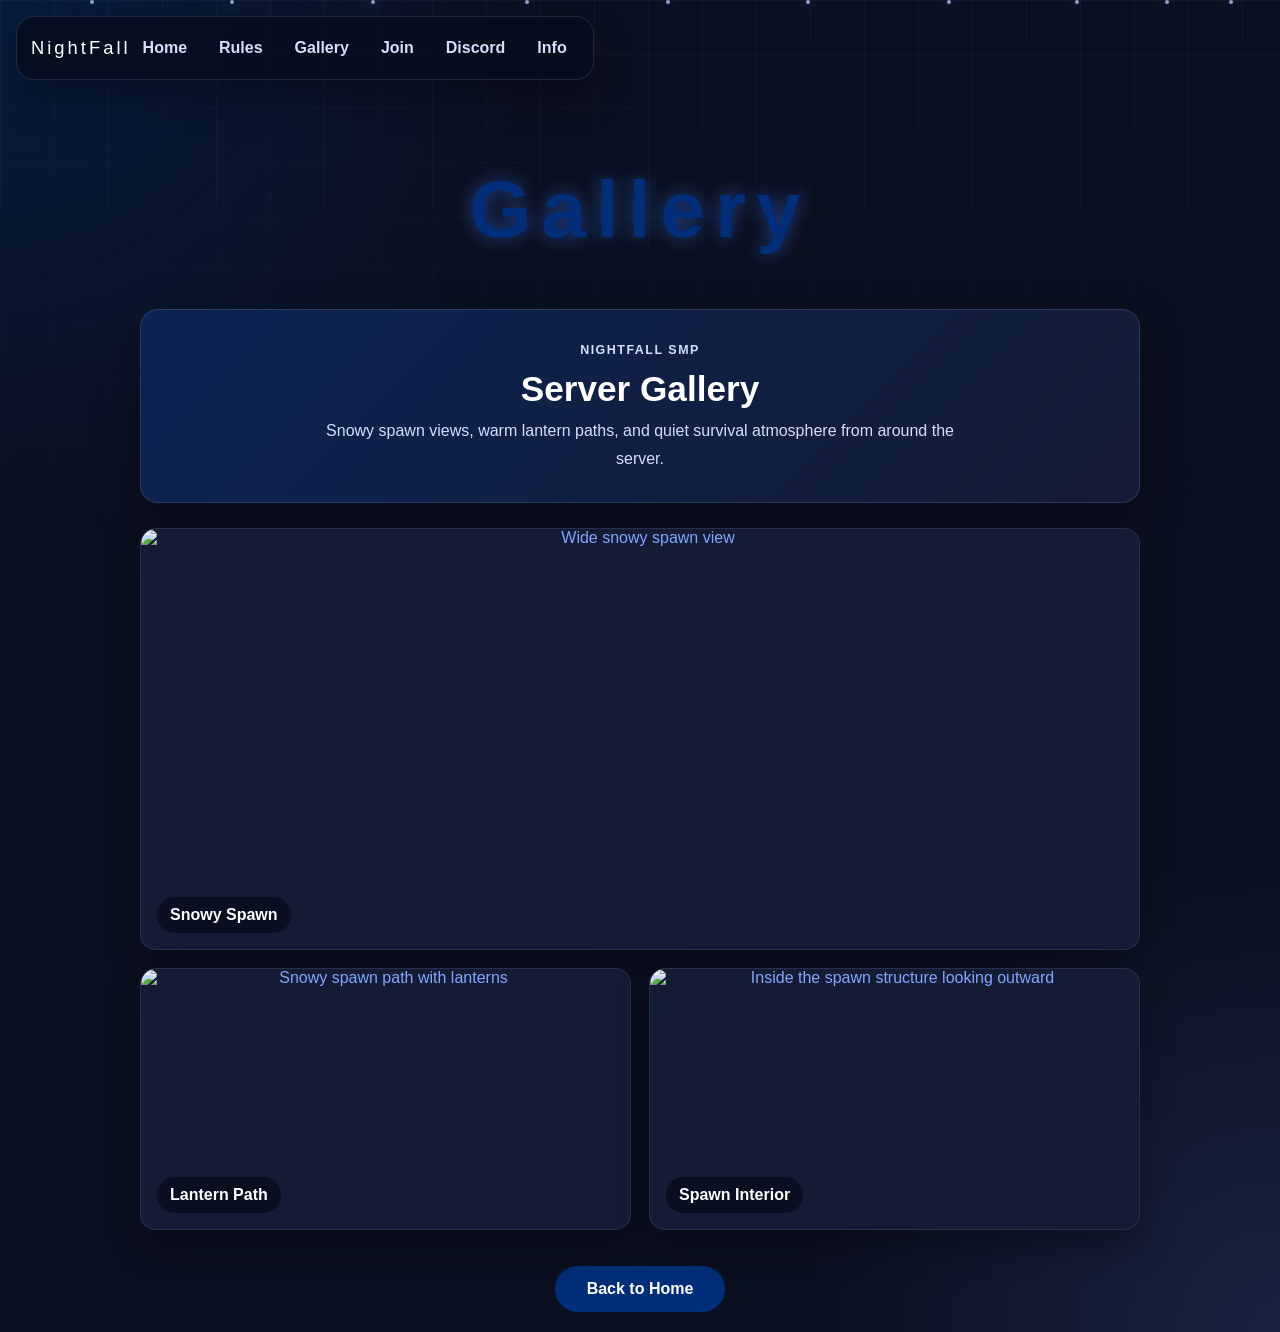
==== gallery.html @ 6b5ec21c "Add files via upload" ====
﻿<!DOCTYPE html>
<html lang="en">
<head>
    <meta charset="UTF-8">
    <meta name="viewport" content="width=device-width, initial-scale=1.0">
    <title>NightFall SMP Gallery</title>
    <link rel="stylesheet" href="style.css?v=4">
</head>
<body>

<div class="loader" id="loader" aria-hidden="true">
  <div class="loader-mark">NF</div>
  <div class="loader-bar"></div>
</div>

<div class="night-particles" aria-hidden="true">
  <span></span>
  <span></span>
  <span></span>
  <span></span>
  <span></span>
  <span></span>
  <span></span>
  <span></span>
  <span></span>
  <span></span>
</div>

<nav class="site-nav">
  <a href="index.html" class="nav-brand">NightFall</a>
  <button class="nav-toggle" aria-label="Open navigation" aria-expanded="false" onclick="toggleNav(this)">
    <span></span>
    <span></span>
    <span></span>
  </button>
  <div class="nav-links" id="nav-links">
    <a href="index.html">Home</a>
    <a href="rules.html">Rules</a>
    <a href="gallery.html">Gallery</a>
    <a href="index.html#join">Join</a>
    <a href="index.html#discord">Discord</a>
    <a href="index.html#info">Info</a>
  </div>
</nav>

<div class="container">

<h1>Gallery</h1>

<div class="gallery-hero">
    <p class="eyebrow">NightFall SMP</p>
    <h2>Server Gallery</h2>
    <p>Snowy spawn views, warm lantern paths, and quiet survival atmosphere from around the server.</p>
</div>

<div class="gallery-grid">
    <a class="gallery-card featured" href="gallery/snowy-spawn-wide.png" target="_blank">
        <img src="gallery/snowy-spawn-wide.png" alt="Wide snowy spawn view">
        <span>Snowy Spawn</span>
    </a>

    <a class="gallery-card" href="gallery/spawn-path.png" target="_blank">
        <img src="gallery/spawn-path.png" alt="Snowy spawn path with lanterns">
        <span>Lantern Path</span>
    </a>

    <a class="gallery-card" href="gallery/spawn-interior.png" target="_blank">
        <img src="gallery/spawn-interior.png" alt="Inside the spawn structure looking outward">
        <span>Spawn Interior</span>
    </a>
</div>

<a href="index.html" class="button">Back to Home</a>

</div>

<script>
window.addEventListener("load", function () {
    var loader = document.getElementById("loader");
    if (loader) {
        loader.classList.add("loaded");
    }
});

function toggleNav(button) {
    var navLinks = document.getElementById("nav-links");
    var isOpen = navLinks.classList.toggle("open");
    button.classList.toggle("open", isOpen);
    button.setAttribute("aria-expanded", isOpen);
}
</script>

</body>
</html>
---- style.css ----
﻿@font-face {
    font-family: 'ExcessV';
    src: url('Excess V.otf') format('opentype');
}

body {
    margin: 0;
    min-height: 100vh;
    background:
        radial-gradient(circle at top left, rgba(0, 46, 120, 0.35), transparent 34rem),
        radial-gradient(circle at bottom right, rgba(75, 105, 190, 0.22), transparent 30rem),
        #0b1020;
    color: white;
    font-family: Arial, sans-serif;
    text-align: center;
    overflow-x: hidden;
    animation: pageFade 700ms ease-out both;
}

html {
    scroll-behavior: smooth;
}

body::before {
    content: "";
    position: fixed;
    inset: 0;
    pointer-events: none;
    background-image:
        linear-gradient(rgba(255,255,255,0.04) 1px, transparent 1px),
        linear-gradient(90deg, rgba(255,255,255,0.04) 1px, transparent 1px);
    background-size: 54px 54px;
    mask-image: linear-gradient(to bottom, rgba(0,0,0,0.8), transparent 75%);
    animation: driftGrid 18s linear infinite;
}

.loader {
    position: fixed;
    inset: 0;
    z-index: 100;
    display: grid;
    place-items: center;
    gap: 18px;
    align-content: center;
    background:
        radial-gradient(circle at center, rgba(0, 46, 120, 0.34), transparent 26rem),
        #070c1c;
    opacity: 1;
    visibility: visible;
    transition: opacity 500ms ease, visibility 500ms ease;
}

.loader.loaded {
    opacity: 0;
    visibility: hidden;
}

.loader-mark {
    display: grid;
    place-items: center;
    width: 92px;
    height: 92px;
    border-radius: 50%;
    border: 1px solid rgba(184, 199, 255, 0.24);
    color: #d6defc;
    font-family: 'ExcessV', sans-serif;
    font-size: 2rem;
    letter-spacing: 4px;
    box-shadow: 0 0 42px rgba(65, 124, 255, 0.36);
    animation: loaderPulse 1.2s ease-in-out infinite;
}

.loader-bar {
    width: min(220px, 54vw);
    height: 4px;
    border-radius: 999px;
    background: rgba(184, 199, 255, 0.16);
    overflow: hidden;
}

.loader-bar::after {
    content: "";
    display: block;
    width: 45%;
    height: 100%;
    border-radius: inherit;
    background: linear-gradient(90deg, transparent, #7fa7ff, transparent);
    animation: loaderSweep 1s ease-in-out infinite;
}

.night-particles {
    position: fixed;
    inset: 0;
    z-index: -1;
    pointer-events: none;
    overflow: hidden;
}

.night-particles span {
    position: absolute;
    width: 4px;
    height: 4px;
    border-radius: 50%;
    background: rgba(184, 199, 255, 0.78);
    box-shadow: 0 0 18px rgba(127, 167, 255, 0.95);
    animation: floatParticle 12s linear infinite;
}

.night-particles span:nth-child(1) {
    left: 7%;
    animation-delay: 0s;
    animation-duration: 13s;
}

.night-particles span:nth-child(2) {
    left: 18%;
    animation-delay: 2s;
    animation-duration: 16s;
}

.night-particles span:nth-child(3) {
    left: 29%;
    animation-delay: 5s;
    animation-duration: 12s;
}

.night-particles span:nth-child(4) {
    left: 41%;
    animation-delay: 1s;
    animation-duration: 18s;
}

.night-particles span:nth-child(5) {
    left: 52%;
    animation-delay: 7s;
    animation-duration: 14s;
}

.night-particles span:nth-child(6) {
    left: 63%;
    animation-delay: 3s;
    animation-duration: 17s;
}

.night-particles span:nth-child(7) {
    left: 74%;
    animation-delay: 6s;
    animation-duration: 13s;
}

.night-particles span:nth-child(8) {
    left: 84%;
    animation-delay: 4s;
    animation-duration: 19s;
}

.night-particles span:nth-child(9) {
    left: 91%;
    animation-delay: 8s;
    animation-duration: 15s;
}

.night-particles span:nth-child(10) {
    left: 96%;
    animation-delay: 10s;
    animation-duration: 20s;
}

.container {
    max-width: 1000px;
    margin: auto;
    padding: 110px 20px 20px;
    position: relative;
    z-index: 1;
}

.site-nav {
    position: fixed;
    top: 16px;
    left: 16px;
    z-index: 20;
    display: flex;
    align-items: center;
    justify-content: space-between;
    width: fit-content;
    max-width: calc(100% - 190px);
    padding: 12px 14px;
    border: 1px solid rgba(184, 199, 255, 0.14);
    border-radius: 18px;
    background: rgba(7, 12, 28, 0.78);
    box-shadow: 0 18px 38px rgba(0,0,0,0.3);
    backdrop-filter: blur(14px);
    animation: fadeUp 700ms ease-out 220ms both;
}

.nav-brand {
    color: white;
    font-family: 'ExcessV', sans-serif;
    font-size: 1.15rem;
    letter-spacing: 3px;
}

.nav-links {
    display: flex;
    align-items: center;
    flex-wrap: wrap;
    gap: 8px;
}

.nav-links a {
    color: #d6defc;
    padding: 10px 12px;
    border-radius: 999px;
    font-weight: bold;
    transition: background 180ms ease, color 180ms ease, transform 180ms ease;
}

.nav-links a:hover {
    color: white;
    background: rgba(127, 167, 255, 0.12);
    text-decoration: none;
    transform: translateY(-1px);
}

.nav-toggle {
    display: none;
    width: 44px;
    height: 40px;
    border: 0;
    border-radius: 12px;
    background: rgba(127, 167, 255, 0.12);
    cursor: pointer;
}

.nav-toggle span {
    display: block;
    width: 20px;
    height: 2px;
    margin: 5px auto;
    border-radius: 999px;
    background: white;
    transition: transform 180ms ease, opacity 180ms ease;
}

.nav-toggle.open span:nth-child(1) {
    transform: translateY(7px) rotate(45deg);
}

.nav-toggle.open span:nth-child(2) {
    opacity: 0;
}

.nav-toggle.open span:nth-child(3) {
    transform: translateY(-7px) rotate(-45deg);
}

h1 {
    font-family: 'ExcessV', sans-serif;
    font-size: 5rem;
    color: #002e78;
    letter-spacing: 10px;
    text-shadow: 0 0 18px rgba(65, 124, 255, 0.45);
    animation: titleRise 800ms ease-out both, titleGlow 3.4s ease-in-out infinite;
}

.subtitle {
    color: #b8c7ff;
    font-size: 1.2rem;
    margin-bottom: 30px;
    animation: fadeUp 800ms ease-out 180ms both;
}

.join-card {
    display: grid;
    grid-template-columns: minmax(0, 1fr) minmax(280px, 0.85fr);
    gap: 22px;
    align-items: center;
    margin-bottom: 25px;
    padding: 28px;
    border-radius: 18px;
    background:
        linear-gradient(135deg, rgba(0, 46, 120, 0.42), rgba(20, 27, 53, 0.94)),
        #141b35;
    border: 1px solid rgba(184, 199, 255, 0.18);
    box-shadow: 0 18px 45px rgba(0,0,0,0.35), inset 0 1px 0 rgba(255,255,255,0.06);
    text-align: left;
    animation: cardIn 700ms ease-out 250ms both;
    overflow: hidden;
    position: relative;
}

.join-card::after {
    content: "";
    position: absolute;
    inset: auto -15% -55% 35%;
    height: 180px;
    background: radial-gradient(circle, rgba(127, 167, 255, 0.24), transparent 65%);
    animation: pulseOrb 4.5s ease-in-out infinite;
}

.join-content,
.join-actions {
    position: relative;
    z-index: 1;
}

.join-content h2 {
    margin: 6px 0 10px;
    font-size: 2.1rem;
}

.join-content p {
    color: #d6defc;
    line-height: 1.7;
}

.eyebrow,
.ip-label {
    color: #9eb8ff;
    font-size: 0.78rem;
    font-weight: bold;
    letter-spacing: 0.12em;
    text-transform: uppercase;
}

.join-actions {
    display: grid;
    gap: 14px;
}

.ip-box {
    display: grid;
    gap: 10px;
    padding: 16px;
    border-radius: 14px;
    background: rgba(7, 12, 28, 0.68);
    border: 1px solid rgba(184, 199, 255, 0.14);
}

.ip-box code {
    color: white;
    font-size: 1rem;
    word-break: break-word;
}

.card {
    background: #141b35;
    border-radius: 15px;
    padding: 25px;
    margin-bottom: 25px;
    box-shadow: 0 0 20px rgba(0,0,0,0.3);
    border: 1px solid rgba(184, 199, 255, 0.08);
    text-align: center;
    animation: cardIn 700ms ease-out both;
    transition: transform 220ms ease, box-shadow 220ms ease, border-color 220ms ease;
}

.card:nth-of-type(1) {
    animation-delay: 260ms;
}

.card:nth-of-type(2) {
    animation-delay: 380ms;
}

.card:nth-of-type(3) {
    animation-delay: 500ms;
}

.card:nth-of-type(4) {
    animation-delay: 620ms;
}

.card:nth-of-type(5) {
    animation-delay: 740ms;
}

.card:hover {
    transform: translateY(-6px);
    border-color: rgba(184, 199, 255, 0.2);
    box-shadow: 0 16px 35px rgba(0,0,0,0.38), 0 0 28px rgba(0,46,120,0.18);
}

img {
    max-width: 100%;
    border-radius: 12px;
    transition: transform 260ms ease, filter 260ms ease;
}

a:hover img {
    transform: scale(1.025);
    filter: brightness(1.08);
}

iframe {
    border-radius: 12px;
    max-width: 100%;
}

.info {
    line-height: 2;
    font-size: 1.1rem;
}

.footer {
    margin-top: 40px;
    opacity: 0.7;
    animation: fadeUp 700ms ease-out 850ms both;
}

.button {
    display: inline-block;
    padding: 14px 32px;
    background: #002e78;
    color: white;
    text-decoration: none;
    border-radius: 999px;
    font-weight: bold;
    margin-top: 10px;
    border: 0;
    cursor: pointer;
    box-shadow: 0 0 0 rgba(67, 126, 255, 0);
    transition: transform 180ms ease, box-shadow 180ms ease, background 180ms ease;
}

.button:hover,
.music-button:hover,
.copy-button:hover {
    background: #0b4fb8;
    box-shadow: 0 10px 24px rgba(0, 46, 120, 0.35);
    text-decoration: none;
    transform: translateY(-2px);
}

.music-button {
    position: fixed;
    top: 16px;
    right: 16px;
    z-index: 25;
    padding: 12px 18px;
    background: rgba(0, 46, 120, 0.9);
    color: white;
    border: 1px solid rgba(184, 199, 255, 0.18);
    border-radius: 999px;
    cursor: pointer;
    font-weight: bold;
    backdrop-filter: blur(10px);
    animation: fadeUp 700ms ease-out 500ms both;
    transition: transform 180ms ease, box-shadow 180ms ease, background 180ms ease;
}

.copy-button {
    width: fit-content;
    padding: 11px 18px;
    background: #002e78;
    color: white;
    border: 0;
    border-radius: 999px;
    cursor: pointer;
    font-weight: bold;
    transition: transform 180ms ease, box-shadow 180ms ease, background 180ms ease;
}

.copy-button.small {
    flex: 0 0 auto;
    padding: 9px 15px;
    margin-left: 12px;
}

.copy-button.copied {
    background: #1f9d61;
}

.info-ip-row {
    display: flex;
    align-items: center;
    justify-content: center;
    gap: 8px;
    flex-wrap: wrap;
}

.info-ip-row p {
    margin: 0;
}

.rules-hero {
    margin-bottom: 25px;
    padding: 30px;
    border-radius: 18px;
    background:
        linear-gradient(135deg, rgba(0, 46, 120, 0.45), rgba(20, 27, 53, 0.9)),
        #141b35;
    border: 1px solid rgba(184, 199, 255, 0.16);
    box-shadow: 0 18px 45px rgba(0,0,0,0.35);
    animation: cardIn 700ms ease-out 250ms both;
}

.rules-hero h2 {
    margin: 8px 0;
    font-size: 2.2rem;
}

.rules-hero p {
    max-width: 640px;
    margin: 0 auto 16px;
    color: #d6defc;
    line-height: 1.7;
}

.rules-hero span {
    display: inline-block;
    padding: 8px 13px;
    border-radius: 999px;
    background: rgba(7, 12, 28, 0.62);
    color: #b8c7ff;
    font-size: 0.9rem;
}

.rules-card {
    text-align: left;
}

.rules-card h2 {
    text-align: center;
    margin-top: 0;
}

.rules-card ol {
    display: grid;
    gap: 14px;
    padding-left: 0;
    list-style: none;
    counter-reset: rules;
}

.rules-card ol > li {
    position: relative;
    padding: 18px 18px 18px 64px;
    border-radius: 14px;
    background: rgba(7, 12, 28, 0.52);
    border: 1px solid rgba(184, 199, 255, 0.1);
    counter-increment: rules;
}

.rules-card ol > li::before {
    content: counter(rules);
    position: absolute;
    top: 16px;
    left: 18px;
    display: grid;
    place-items: center;
    width: 30px;
    height: 30px;
    border-radius: 50%;
    background: #002e78;
    color: white;
    font-weight: bold;
    box-shadow: 0 0 18px rgba(0, 46, 120, 0.45);
}

.rules-card ul {
    padding-left: 20px;
    color: #d6defc;
}

.card ol {
    line-height: 1.8;
    text-align: left;
}

.card ul {
    margin-top: 8px;
    margin-bottom: 12px;
}

.card li {
    margin-bottom: 10px;
}

a {
    color: #7fa7ff;
    text-decoration: none;
}

a:hover {
    text-decoration: underline;
}

@keyframes pageFade {
    from {
        opacity: 0;
    }
    to {
        opacity: 1;
    }
}

@keyframes titleRise {
    from {
        opacity: 0;
        transform: translateY(22px) scale(0.96);
    }
    to {
        opacity: 1;
        transform: translateY(0) scale(1);
    }
}

@keyframes titleGlow {
    0%, 100% {
        text-shadow: 0 0 16px rgba(65, 124, 255, 0.35);
    }
    50% {
        text-shadow: 0 0 28px rgba(65, 124, 255, 0.72);
    }
}

@keyframes fadeUp {
    from {
        opacity: 0;
        transform: translateY(14px);
    }
    to {
        opacity: 1;
        transform: translateY(0);
    }
}

@keyframes cardIn {
    from {
        opacity: 0;
        transform: translateY(28px);
    }
    to {
        opacity: 1;
        transform: translateY(0);
    }
}

@keyframes driftGrid {
    from {
        background-position: 0 0;
    }
    to {
        background-position: 54px 54px;
    }
}

@keyframes loaderPulse {
    0%, 100% {
        transform: scale(1);
        opacity: 0.84;
    }
    50% {
        transform: scale(1.07);
        opacity: 1;
    }
}

@keyframes loaderSweep {
    from {
        transform: translateX(-110%);
    }
    to {
        transform: translateX(240%);
    }
}

@keyframes floatParticle {
    from {
        opacity: 0;
        transform: translateY(110vh) scale(0.65);
    }
    15% {
        opacity: 1;
    }
    80% {
        opacity: 0.8;
    }
    to {
        opacity: 0;
        transform: translateY(-12vh) scale(1.25);
    }
}

@keyframes pulseOrb {
    0%, 100% {
        opacity: 0.55;
        transform: scale(1);
    }
    50% {
        opacity: 0.9;
        transform: scale(1.12);
    }
}

@media (max-width: 700px) {
    h1 {
        font-size: 3rem;
        letter-spacing: 4px;
    }

    .join-card {
        grid-template-columns: 1fr;
        padding: 22px;
        text-align: center;
    }

    .copy-button {
        justify-self: center;
    }

    .music-button {
        top: 16px;
        right: 16px;
        padding: 10px 14px;
        font-size: 0.82rem;
    }

    .container {
        padding: 104px 16px 16px;
    }

    .site-nav {
        top: 16px;
        align-items: flex-start;
        border-radius: 16px;
        left: 16px;
        width: calc(100% - 142px);
        max-width: none;
        min-height: 40px;
        padding: 10px;
    }

    .nav-brand {
        font-size: 0.95rem;
        letter-spacing: 2px;
        line-height: 40px;
    }

    .nav-toggle {
        display: block;
    }

    .nav-links {
        position: absolute;
        top: calc(100% + 10px);
        left: 0;
        right: 0;
        display: grid;
        gap: 6px;
        padding: 10px;
        border: 1px solid rgba(184, 199, 255, 0.14);
        border-radius: 16px;
        background: rgba(7, 12, 28, 0.94);
        box-shadow: 0 18px 38px rgba(0,0,0,0.3);
        opacity: 0;
        pointer-events: none;
        transform: translateY(-8px);
        transition: opacity 180ms ease, transform 180ms ease;
    }

    .nav-links.open {
        opacity: 1;
        pointer-events: auto;
        transform: translateY(0);
    }

    .nav-links a {
        text-align: left;
    }

    .info-ip-row {
        display: grid;
    }

    .copy-button.small {
        margin-left: 0;
        justify-self: center;
    }

    .rules-hero {
        padding: 22px;
    }

    .rules-card ol > li {
        padding: 60px 16px 16px;
    }

    .rules-card ol > li::before {
        top: 16px;
        left: 16px;
    }
}

@media (prefers-reduced-motion: reduce) {
    *,
    *::before,
    *::after {
        animation-duration: 1ms !important;
        animation-iteration-count: 1 !important;
        scroll-behavior: auto !important;
        transition-duration: 1ms !important;
    }
}

.gallery-hero {
    margin-bottom: 25px;
    padding: 30px;
    border-radius: 18px;
    background:
        linear-gradient(135deg, rgba(0, 46, 120, 0.45), rgba(20, 27, 53, 0.9)),
        #141b35;
    border: 1px solid rgba(184, 199, 255, 0.16);
    box-shadow: 0 18px 45px rgba(0,0,0,0.35);
    animation: cardIn 700ms ease-out 250ms both;
}

.gallery-hero h2 {
    margin: 8px 0;
    font-size: 2.2rem;
}

.gallery-hero p {
    max-width: 650px;
    margin: 0 auto;
    color: #d6defc;
    line-height: 1.7;
}

.gallery-grid {
    display: grid;
    grid-template-columns: repeat(2, minmax(0, 1fr));
    gap: 18px;
    margin-bottom: 26px;
}

.gallery-card {
    position: relative;
    min-height: 260px;
    overflow: hidden;
    border-radius: 16px;
    border: 1px solid rgba(184, 199, 255, 0.12);
    background: #141b35;
    box-shadow: 0 16px 35px rgba(0,0,0,0.32);
    animation: cardIn 700ms ease-out both;
}

.gallery-card.featured {
    grid-column: 1 / -1;
    min-height: 420px;
}

.gallery-card img {
    width: 100%;
    height: 100%;
    object-fit: cover;
    display: block;
    border-radius: 0;
}

.gallery-card span {
    position: absolute;
    left: 16px;
    bottom: 16px;
    padding: 9px 13px;
    border-radius: 999px;
    background: rgba(7, 12, 28, 0.78);
    color: white;
    font-weight: bold;
    backdrop-filter: blur(10px);
}

.gallery-card:hover {
    text-decoration: none;
}

.gallery-card:hover img {
    transform: scale(1.035);
    filter: brightness(1.08);
}

@media (max-width: 700px) {
    .gallery-hero {
        padding: 22px;
    }

    .gallery-grid {
        grid-template-columns: 1fr;
    }

    .gallery-card,
    .gallery-card.featured {
        grid-column: auto;
        min-height: 240px;
    }
}
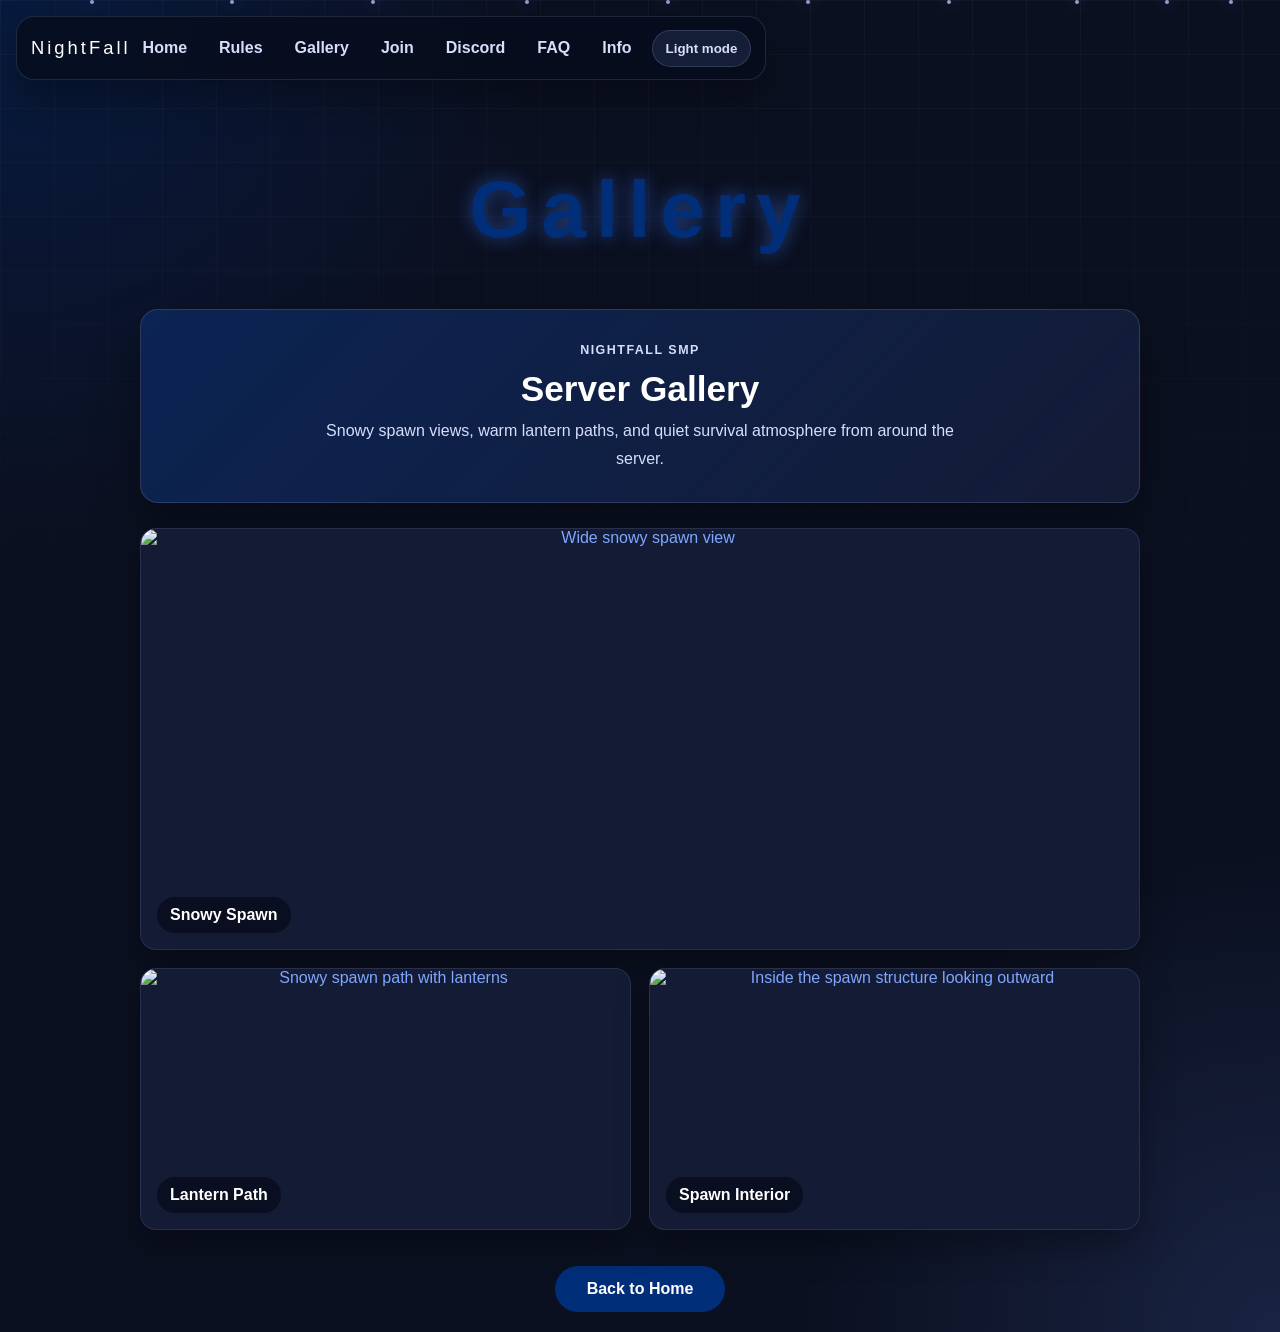
==== commit 86228ca1: "Add files via upload" ====
--- a/gallery.html
+++ b/gallery.html
@@ -3,8 +3,9 @@
 <head>
     <meta charset="UTF-8">
     <meta name="viewport" content="width=device-width, initial-scale=1.0">
+    <link rel="icon" type="image/png" href="favicon.png">
     <title>NightFall SMP Gallery</title>
-    <link rel="stylesheet" href="style.css?v=4">
+    <link rel="stylesheet" href="style.css?v=5">
 </head>
 <body>
 
@@ -39,8 +40,10 @@
     <a href="gallery.html">Gallery</a>
     <a href="index.html#join">Join</a>
     <a href="index.html#discord">Discord</a>
+    <a href="index.html#faq">FAQ</a>
     <a href="index.html#info">Info</a>
   </div>
+  <button class="theme-toggle" type="button" onclick="toggleTheme(this)" aria-label="Switch to light theme">Light mode</button>
 </nav>
 
 <div class="container">
@@ -88,7 +91,25 @@
     button.classList.toggle("open", isOpen);
     button.setAttribute("aria-expanded", isOpen);
 }
+
+function applyTheme(theme) {
+    document.documentElement.setAttribute("data-theme", theme);
+    localStorage.setItem("nightfall-theme", theme);
+
+    document.querySelectorAll(".theme-toggle").forEach(function (button) {
+        var isLight = theme === "light";
+        button.textContent = isLight ? "Dark mode" : "Light mode";
+        button.setAttribute("aria-label", isLight ? "Switch to dark theme" : "Switch to light theme");
+    });
+}
+
+function toggleTheme() {
+    var currentTheme = document.documentElement.getAttribute("data-theme") || "dark";
+    applyTheme(currentTheme === "dark" ? "light" : "dark");
+}
+
+applyTheme(localStorage.getItem("nightfall-theme") || "dark");
 </script>
 
 </body>
-</html>+</html>
--- a/style.css
+++ b/style.css
@@ -232,6 +232,26 @@
     cursor: pointer;
 }
 
+.theme-toggle {
+    flex: 0 0 auto;
+    min-width: 96px;
+    margin-left: 8px;
+    padding: 10px 13px;
+    border: 1px solid rgba(184, 199, 255, 0.18);
+    border-radius: 999px;
+    background: rgba(127, 167, 255, 0.12);
+    color: #d6defc;
+    font-weight: bold;
+    cursor: pointer;
+    transition: background 180ms ease, color 180ms ease, transform 180ms ease;
+}
+
+.theme-toggle:hover {
+    color: white;
+    background: rgba(127, 167, 255, 0.22);
+    transform: translateY(-1px);
+}
+
 .nav-toggle span {
     display: block;
     width: 20px;
@@ -483,6 +503,182 @@
     margin: 0;
 }
 
+.discord-button {
+    margin: 0 0 22px;
+    background: #5865f2;
+}
+
+.discord-button:hover {
+    background: #4752c4;
+}
+
+.faq-section {
+    text-align: left;
+}
+
+.faq-section > h2,
+.faq-section > .eyebrow {
+    text-align: center;
+}
+
+.faq-list {
+    display: grid;
+    gap: 12px;
+    margin-top: 22px;
+}
+
+.faq-list details {
+    border: 1px solid rgba(184, 199, 255, 0.12);
+    border-radius: 12px;
+    background: rgba(7, 12, 28, 0.52);
+    overflow: hidden;
+    transition: border-color 180ms ease, background 180ms ease;
+}
+
+.faq-list details[open] {
+    border-color: rgba(127, 167, 255, 0.38);
+    background: rgba(7, 12, 28, 0.72);
+}
+
+.faq-list summary {
+    position: relative;
+    padding: 18px 52px 18px 18px;
+    color: white;
+    font-weight: bold;
+    cursor: pointer;
+    list-style: none;
+}
+
+.faq-list summary::-webkit-details-marker {
+    display: none;
+}
+
+.faq-list summary::after {
+    content: "+";
+    position: absolute;
+    top: 50%;
+    right: 18px;
+    width: 26px;
+    height: 26px;
+    display: grid;
+    place-items: center;
+    border-radius: 50%;
+    background: rgba(127, 167, 255, 0.14);
+    transform: translateY(-50%);
+    transition: transform 180ms ease, background 180ms ease;
+}
+
+.faq-list details[open] summary::after {
+    transform: translateY(-50%) rotate(45deg);
+    background: rgba(127, 167, 255, 0.28);
+}
+
+.faq-list details p {
+    margin: 0;
+    padding: 0 18px 18px;
+    color: #d6defc;
+    line-height: 1.7;
+}
+
+.faq-list code {
+    color: #b8c7ff;
+}
+
+[data-theme="light"] body {
+    background:
+        radial-gradient(circle at top left, rgba(57, 119, 218, 0.16), transparent 34rem),
+        radial-gradient(circle at bottom right, rgba(120, 146, 210, 0.14), transparent 30rem),
+        #edf2fb;
+    color: #11182a;
+}
+
+[data-theme="light"] body::before {
+    background-image:
+        linear-gradient(rgba(17, 24, 42, 0.05) 1px, transparent 1px),
+        linear-gradient(90deg, rgba(17, 24, 42, 0.05) 1px, transparent 1px);
+}
+
+[data-theme="light"] .site-nav,
+[data-theme="light"] .nav-links {
+    background: rgba(248, 250, 255, 0.94);
+    border-color: rgba(30, 65, 130, 0.16);
+}
+
+[data-theme="light"] .nav-brand,
+[data-theme="light"] .nav-links a,
+[data-theme="light"] .theme-toggle {
+    color: #18305f;
+}
+
+[data-theme="light"] .nav-toggle span {
+    background: #18305f;
+}
+
+[data-theme="light"] .nav-links a:hover,
+[data-theme="light"] .theme-toggle:hover {
+    color: #002e78;
+    background: rgba(0, 46, 120, 0.09);
+}
+
+[data-theme="light"] h1 {
+    color: #064da8;
+}
+
+[data-theme="light"] .subtitle,
+[data-theme="light"] .eyebrow,
+[data-theme="light"] .ip-label {
+    color: #315b9f;
+}
+
+[data-theme="light"] .card,
+[data-theme="light"] .join-card,
+[data-theme="light"] .rules-hero,
+[data-theme="light"] .gallery-hero,
+[data-theme="light"] .gallery-card {
+    background: rgba(255, 255, 255, 0.92);
+    color: #11182a;
+    border-color: rgba(30, 65, 130, 0.14);
+    box-shadow: 0 16px 35px rgba(47, 66, 110, 0.13);
+}
+
+[data-theme="light"] .join-card,
+[data-theme="light"] .rules-hero,
+[data-theme="light"] .gallery-hero {
+    background:
+        linear-gradient(135deg, rgba(39, 105, 204, 0.12), rgba(255, 255, 255, 0.94)),
+        #ffffff;
+}
+
+[data-theme="light"] .join-content p,
+[data-theme="light"] .rules-hero p,
+[data-theme="light"] .gallery-hero p,
+[data-theme="light"] .rules-card ul,
+[data-theme="light"] .faq-list details p {
+    color: #34425f;
+}
+
+[data-theme="light"] .ip-box,
+[data-theme="light"] .rules-card ol > li,
+[data-theme="light"] .faq-list details,
+[data-theme="light"] .rules-hero span {
+    background: #f1f5fc;
+    color: #11182a;
+    border-color: rgba(30, 65, 130, 0.13);
+}
+
+[data-theme="light"] .ip-box code,
+[data-theme="light"] .faq-list summary {
+    color: #11182a;
+}
+
+[data-theme="light"] .faq-list code {
+    color: #064da8;
+}
+
+[data-theme="light"] .night-particles span {
+    background: rgba(44, 91, 168, 0.5);
+}
+
 .rules-hero {
     margin-bottom: 25px;
     padding: 30px;
@@ -730,6 +926,32 @@
         max-width: none;
         min-height: 40px;
         padding: 10px;
+        box-sizing: border-box;
+    }
+
+    .theme-toggle {
+        min-width: 42px;
+        width: 42px;
+        height: 40px;
+        margin-left: 6px;
+        padding: 0;
+        overflow: hidden;
+        font-size: 0;
+    }
+
+    .theme-toggle::before {
+        content: "";
+        display: block;
+        width: 16px;
+        height: 16px;
+        margin: auto;
+        border: 2px solid currentColor;
+        border-radius: 50%;
+        box-shadow: inset -6px -3px 0 currentColor;
+    }
+
+    [data-theme="light"] .theme-toggle::before {
+        box-shadow: inset 0 0 0 currentColor;
     }
 
     .nav-brand {
@@ -894,4 +1116,4 @@
         grid-column: auto;
         min-height: 240px;
     }
-}+}
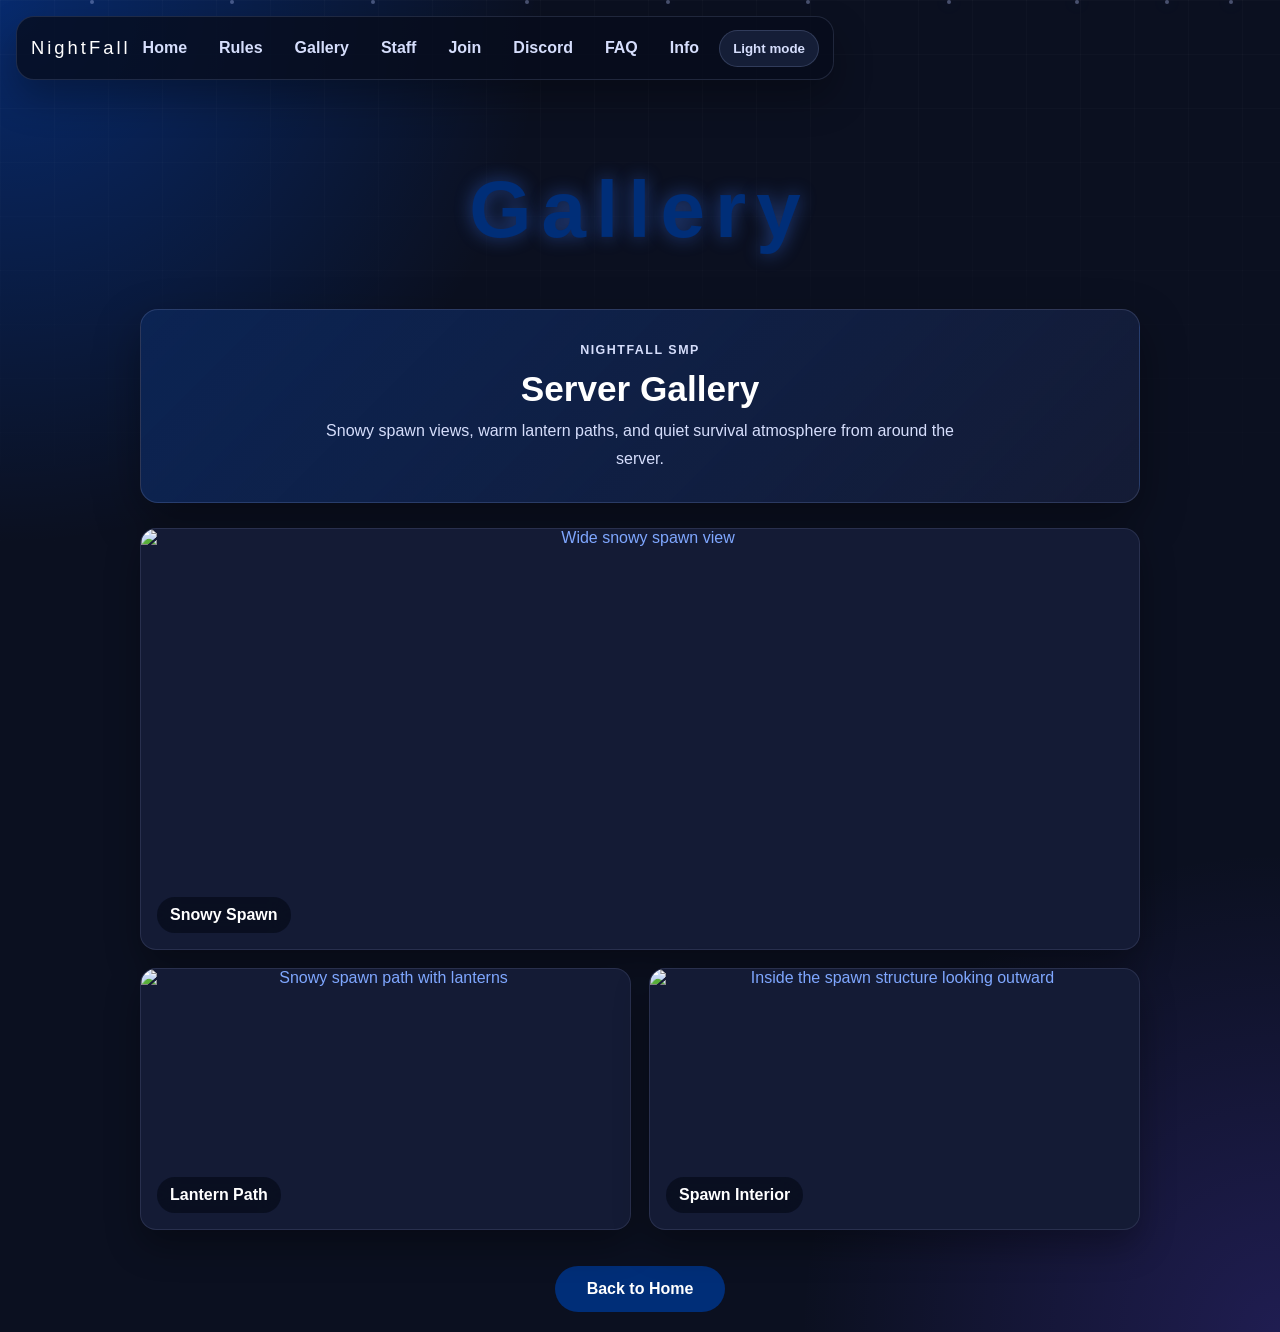
==== commit 2e941fb5: "Add files via upload" ====
--- a/gallery.html
+++ b/gallery.html
@@ -5,7 +5,7 @@
     <meta name="viewport" content="width=device-width, initial-scale=1.0">
     <link rel="icon" type="image/png" href="favicon.png">
     <title>NightFall SMP Gallery</title>
-    <link rel="stylesheet" href="style.css?v=5">
+    <link rel="stylesheet" href="style.css?v=11">
 </head>
 <body>
 
@@ -38,6 +38,7 @@
     <a href="index.html">Home</a>
     <a href="rules.html">Rules</a>
     <a href="gallery.html">Gallery</a>
+    <a href="staff.html">Staff</a>
     <a href="index.html#join">Join</a>
     <a href="index.html#discord">Discord</a>
     <a href="index.html#faq">FAQ</a>
--- a/style.css
+++ b/style.css
@@ -4,17 +4,20 @@
 }
 
 body {
+    --music-bass: 0;
+    --music-volume: 0;
     margin: 0;
     min-height: 100vh;
     background:
-        radial-gradient(circle at top left, rgba(0, 46, 120, 0.35), transparent 34rem),
-        radial-gradient(circle at bottom right, rgba(75, 105, 190, 0.22), transparent 30rem),
+        radial-gradient(circle at top left, rgba(0, 92, 255, calc(0.35 + var(--music-bass) * 0.65)), transparent calc(34rem + var(--music-bass) * 24rem)),
+        radial-gradient(circle at bottom right, rgba(104, 75, 255, calc(0.22 + var(--music-volume) * 0.7)), transparent calc(30rem + var(--music-volume) * 24rem)),
         #0b1020;
     color: white;
     font-family: Arial, sans-serif;
     text-align: center;
     overflow-x: hidden;
     animation: pageFade 700ms ease-out both;
+    transition: background-color 300ms ease;
 }
 
 html {
@@ -32,6 +35,56 @@
     background-size: 54px 54px;
     mask-image: linear-gradient(to bottom, rgba(0,0,0,0.8), transparent 75%);
     animation: driftGrid 18s linear infinite;
+    opacity: calc(0.72 + var(--music-volume) * 1.35);
+    filter: brightness(calc(1 + var(--music-bass) * 1.6));
+}
+
+body.music-playing::after {
+    content: "";
+    position: fixed;
+    inset: 0;
+    z-index: -1;
+    pointer-events: none;
+    background: radial-gradient(
+        circle at 50% 45%,
+        rgba(42, 145, 255, calc(0.16 + var(--music-bass) * 0.62)),
+        transparent 58%
+    );
+    transform: scale(calc(1 + var(--music-bass) * 0.2));
+    animation: musicFallbackPulse 1.1s ease-in-out infinite;
+}
+
+.music-visualizer {
+    position: fixed;
+    inset: auto 0 0;
+    z-index: 0;
+    height: 50vh;
+    display: flex;
+    align-items: end;
+    justify-content: space-around;
+    gap: 1vw;
+    padding: 0 3vw;
+    pointer-events: none;
+    opacity: 0;
+    overflow: hidden;
+    transition: opacity 300ms ease;
+}
+
+body.music-playing .music-visualizer {
+    opacity: 0.62;
+}
+
+.music-visualizer span {
+    --bar-level: 0;
+    width: 7vw;
+    max-width: 96px;
+    height: calc(8px + var(--bar-level) * 44vh);
+    border-radius: 8px 8px 0 0;
+    background: linear-gradient(to top, rgba(0, 46, 120, 0.08), rgba(44, 133, 255, 0.34), rgba(131, 210, 255, 0.7));
+    box-shadow: 0 0 calc(8px + var(--bar-level) * 34px) rgba(44, 133, 255, 0.55);
+    transform: scaleY(calc(0.22 + var(--bar-level) * 1.05));
+    transform-origin: bottom;
+    transition: height 70ms linear, transform 70ms linear;
 }
 
 .loader {
@@ -104,6 +157,10 @@
     background: rgba(184, 199, 255, 0.78);
     box-shadow: 0 0 18px rgba(127, 167, 255, 0.95);
     animation: floatParticle 12s linear infinite;
+    opacity: calc(0.45 + var(--music-volume) * 2.4);
+    transform: scale(calc(1 + var(--music-bass) * 2.6));
+    filter: brightness(calc(1 + var(--music-volume) * 4));
+    box-shadow: 0 0 calc(18px + var(--music-bass) * 32px) rgba(127, 167, 255, 0.95);
 }
 
 .night-particles span:nth-child(1) {
@@ -504,12 +561,20 @@
 }
 
 .discord-button {
-    margin: 0 0 22px;
+    display: block;
+    width: fit-content;
+    margin: 0 auto 22px;
     background: #5865f2;
 }
 
 .discord-button:hover {
     background: #4752c4;
+}
+
+#discord iframe {
+    display: block;
+    width: min(350px, 100%);
+    margin: 0 auto;
 }
 
 .faq-section {
@@ -586,8 +651,8 @@
 
 [data-theme="light"] body {
     background:
-        radial-gradient(circle at top left, rgba(57, 119, 218, 0.16), transparent 34rem),
-        radial-gradient(circle at bottom right, rgba(120, 146, 210, 0.14), transparent 30rem),
+        radial-gradient(circle at top left, rgba(57, 119, 218, calc(0.16 + var(--music-bass) * 0.38)), transparent calc(34rem + var(--music-bass) * 20rem)),
+        radial-gradient(circle at bottom right, rgba(120, 103, 230, calc(0.14 + var(--music-volume) * 0.35)), transparent calc(30rem + var(--music-volume) * 20rem)),
         #edf2fb;
     color: #11182a;
 }
@@ -887,6 +952,15 @@
     50% {
         opacity: 0.9;
         transform: scale(1.12);
+    }
+}
+
+@keyframes musicFallbackPulse {
+    0%, 100% {
+        opacity: 0.55;
+    }
+    50% {
+        opacity: 1;
     }
 }
 
@@ -1024,6 +1098,10 @@
         scroll-behavior: auto !important;
         transition-duration: 1ms !important;
     }
+
+    body.music-playing::after {
+        animation: none;
+    }
 }
 
 .gallery-hero {
@@ -1102,8 +1180,129 @@
     filter: brightness(1.08);
 }
 
+.staff-hero {
+    margin-bottom: 25px;
+    padding: 30px;
+    border-radius: 18px;
+    background:
+        linear-gradient(135deg, rgba(0, 46, 120, 0.45), rgba(20, 27, 53, 0.9)),
+        #141b35;
+    border: 1px solid rgba(184, 199, 255, 0.16);
+    box-shadow: 0 18px 45px rgba(0,0,0,0.35);
+    animation: cardIn 700ms ease-out 250ms both;
+}
+
+.staff-hero h2 {
+    margin: 8px 0;
+    font-size: 2.2rem;
+}
+
+.staff-hero p {
+    max-width: 650px;
+    margin: 0 auto;
+    color: #d6defc;
+    line-height: 1.7;
+}
+
+.staff-grid {
+    display: grid;
+    grid-template-columns: repeat(auto-fit, minmax(260px, 1fr));
+    gap: 20px;
+    margin-bottom: 26px;
+}
+
+.staff-card {
+    display: grid;
+    justify-items: center;
+    gap: 18px;
+    padding: 22px;
+    border-radius: 18px;
+    border: 1px solid rgba(184, 199, 255, 0.16);
+    background: rgba(20, 27, 53, 0.82);
+    box-shadow: 0 16px 35px rgba(0,0,0,0.32);
+    animation: cardIn 700ms ease-out both;
+}
+
+.staff-card-heading h2 {
+    margin: 0 0 6px;
+}
+
+.staff-card-heading p {
+    margin: 0;
+    color: #c8d2ff;
+}
+
+.staff-card iframe {
+    width: min(300px, 100%);
+    height: 400px;
+    border: 0;
+    border-radius: 14px;
+    background: rgba(7, 12, 28, 0.55);
+}
+
+.staff-placeholder {
+    display: grid;
+    place-items: center;
+    align-content: center;
+    width: min(300px, 100%);
+    min-height: 400px;
+    border-radius: 14px;
+    background:
+        radial-gradient(circle at top, rgba(78, 111, 255, 0.24), transparent 42%),
+        rgba(7, 12, 28, 0.55);
+    border: 1px solid rgba(184, 199, 255, 0.12);
+}
+
+.staff-placeholder span {
+    display: grid;
+    place-items: center;
+    width: 86px;
+    height: 86px;
+    margin-bottom: 14px;
+    border-radius: 50%;
+    background: rgba(78, 111, 255, 0.18);
+    border: 1px solid rgba(184, 199, 255, 0.25);
+    color: white;
+    font-size: 1.6rem;
+    font-weight: 900;
+    letter-spacing: 2px;
+}
+
+.staff-placeholder p {
+    margin: 0;
+    color: #c8d2ff;
+}
+
+.staff-discord {
+    width: min(300px, 100%);
+    padding: 12px 14px;
+    border-radius: 12px;
+    background: rgba(88, 101, 242, 0.14);
+    border: 1px solid rgba(88, 101, 242, 0.28);
+}
+
+.staff-discord span {
+    display: block;
+    margin-bottom: 4px;
+    color: #9eadff;
+    font-size: 0.78rem;
+    font-weight: 800;
+    text-transform: uppercase;
+}
+
+.staff-discord p {
+    margin: 0;
+    color: #eef2ff;
+    font-weight: 700;
+    word-break: break-word;
+}
+
 @media (max-width: 700px) {
     .gallery-hero {
+        padding: 22px;
+    }
+
+    .staff-hero {
         padding: 22px;
     }
 
